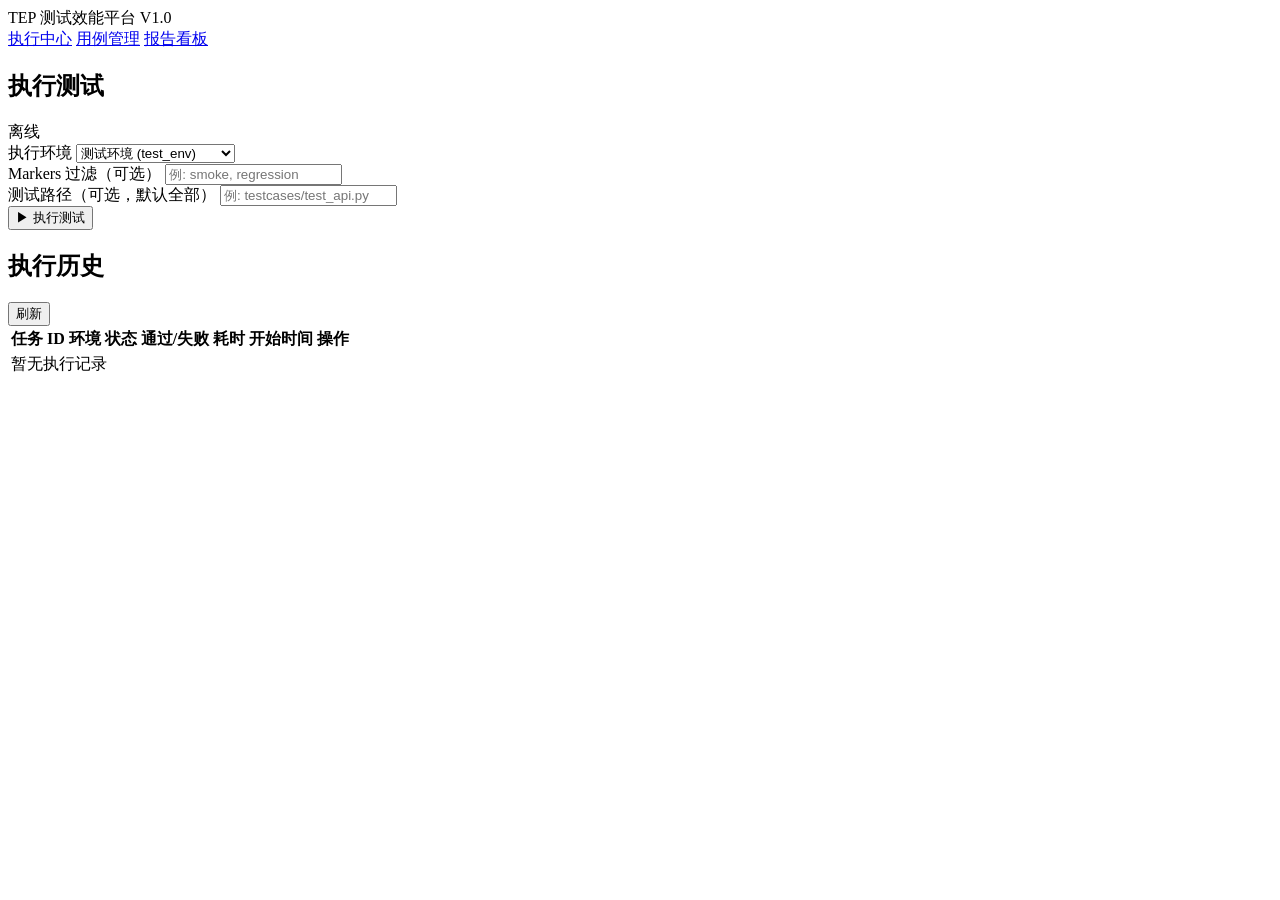
==== tep/templates/index.html @ a27fd2cb "3c37e8fd-427a-493a-b418-16c72647c6ee" ====
<!DOCTYPE html>
<html lang="zh-CN">
<head>
    <meta charset="UTF-8">
    <meta name="viewport" content="width=device-width, initial-scale=1.0">
    <title>测试效能平台 TEP V1.0 - 执行中心</title>
    <link rel="stylesheet" href="/static/css/style.css">
</head>
<body>
    <!-- 导航栏 -->
    <nav class="navbar">
        <div class="nav-brand">
            <span class="nav-logo">TEP</span>
            <span class="nav-title">测试效能平台 V1.0</span>
        </div>
        <div class="nav-links">
            <a href="/" class="nav-link active">执行中心</a>
            <a href="/cases" class="nav-link">用例管理</a>
            <a href="/reports-page" class="nav-link">报告看板</a>
        </div>
    </nav>

    <!-- 主内容区 -->
    <main class="main-content">
        <!-- 执行面板 -->
        <section class="card">
            <div class="card-header">
                <h2>执行测试</h2>
                <span class="badge badge-info" id="healthStatus">检测中...</span>
            </div>
            <div class="card-body">
                <div class="form-row">
                    <div class="form-group">
                        <label for="envSelect">执行环境</label>
                        <select id="envSelect" class="form-control">
                            <option value="test_env">测试环境 (test_env)</option>
                            <option value="staging_env">预发环境 (staging_env)</option>
                        </select>
                    </div>
                    <div class="form-group">
                        <label for="markerInput">Markers 过滤（可选）</label>
                        <input type="text" id="markerInput" class="form-control" placeholder="例: smoke, regression">
                    </div>
                </div>
                <div class="form-row">
                    <div class="form-group" style="flex:1">
                        <label for="testpathInput">测试路径（可选，默认全部）</label>
                        <input type="text" id="testpathInput" class="form-control" placeholder="例: testcases/test_api.py">
                    </div>
                </div>
                <div class="form-actions">
                    <button id="runBtn" class="btn btn-primary btn-lg" onclick="triggerRun()">
                        <span class="btn-icon">▶</span> 执行测试
                    </button>
                </div>
            </div>
        </section>

        <!-- 当前执行状态 -->
        <section class="card" id="currentTaskCard" style="display:none;">
            <div class="card-header">
                <h2>当前任务</h2>
                <span class="badge" id="currentTaskStatus">PENDING</span>
            </div>
            <div class="card-body">
                <div class="task-info-grid">
                    <div class="task-info-item">
                        <span class="info-label">任务 ID</span>
                        <span class="info-value" id="currentTaskId">-</span>
                    </div>
                    <div class="task-info-item">
                        <span class="info-label">执行环境</span>
                        <span class="info-value" id="currentTaskEnv">-</span>
                    </div>
                    <div class="task-info-item">
                        <span class="info-label">执行命令</span>
                        <span class="info-value code" id="currentTaskCmd">-</span>
                    </div>
                    <div class="task-info-item">
                        <span class="info-label">开始时间</span>
                        <span class="info-value" id="currentTaskStart">-</span>
                    </div>
                    <div class="task-info-item">
                        <span class="info-label">耗时</span>
                        <span class="info-value" id="currentTaskDuration">-</span>
                    </div>
                </div>
                <!-- 日志区域 -->
                <div class="log-section">
                    <div class="log-header">
                        <span>实时日志</span>
                        <button class="btn btn-sm btn-outline" onclick="toggleLog()">展开/折叠</button>
                    </div>
                    <pre class="log-content" id="logContent">等待执行...</pre>
                </div>
                <!-- 报告链接 -->
                <div class="report-link-section" id="reportLinkSection" style="display:none;">
                    <a id="reportLink" href="#" target="_blank" class="btn btn-success">
                        📊 查看 Allure 报告
                    </a>
                </div>
            </div>
        </section>

        <!-- 历史任务列表 -->
        <section class="card">
            <div class="card-header">
                <h2>执行历史</h2>
                <button class="btn btn-sm btn-outline" onclick="loadTasks()">刷新</button>
            </div>
            <div class="card-body">
                <div class="table-wrapper">
                    <table class="data-table" id="taskTable">
                        <thead>
                            <tr>
                                <th>任务 ID</th>
                                <th>环境</th>
                                <th>状态</th>
                                <th>通过/失败</th>
                                <th>耗时</th>
                                <th>开始时间</th>
                                <th>操作</th>
                            </tr>
                        </thead>
                        <tbody id="taskTableBody">
                            <tr><td colspan="7" class="empty-text">暂无执行记录</td></tr>
                        </tbody>
                    </table>
                </div>
            </div>
        </section>
    </main>

    <script src="/static/js/app.js"></script>
    <script>
        // 健康检查
        checkHealth();

        // 加载历史任务
        loadTasks();

        // 轮询变量
        let pollingTimer = null;

        // 触发执行
        async function triggerRun() {
            const env = document.getElementById('envSelect').value;
            const markers = document.getElementById('markerInput').value.trim() || null;
            const testcase_path = document.getElementById('testpathInput').value.trim() || null;

            const runBtn = document.getElementById('runBtn');
            runBtn.disabled = true;
            runBtn.innerHTML = '<span class="spinner"></span> 提交中...';

            try {
                const resp = await fetch('/api/run', {
                    method: 'POST',
                    headers: { 'Content-Type': 'application/json' },
                    body: JSON.stringify({ env, markers, testcase_path }),
                });
                const data = await resp.json();

                if (resp.ok) {
                    showToast('任务已提交', `任务ID: ${data.task_id}`, 'success');
                    // 显示当前任务面板
                    showCurrentTask(data.task_id, env);
                    // 开始轮询
                    startPolling(data.task_id);
                } else {
                    showToast('提交失败', data.detail || '未知错误', 'error');
                }
            } catch (e) {
                showToast('网络错误', e.message, 'error');
            } finally {
                runBtn.disabled = false;
                runBtn.innerHTML = '<span class="btn-icon">▶</span> 执行测试';
            }
        }

        function showCurrentTask(taskId, env) {
            const card = document.getElementById('currentTaskCard');
            card.style.display = 'block';
            document.getElementById('currentTaskId').textContent = taskId;
            document.getElementById('currentTaskEnv').textContent = env;
            document.getElementById('currentTaskStatus').textContent = 'PENDING';
            document.getElementById('currentTaskStatus').className = 'badge badge-warning';
            document.getElementById('currentTaskCmd').textContent = '-';
            document.getElementById('currentTaskStart').textContent = '-';
            document.getElementById('currentTaskDuration').textContent = '-';
            document.getElementById('logContent').textContent = '等待执行...';
            document.getElementById('reportLinkSection').style.display = 'none';
        }

        function startPolling(taskId) {
            if (pollingTimer) clearInterval(pollingTimer);

            pollingTimer = setInterval(async () => {
                try {
                    const resp = await fetch(`/api/status/${taskId}`);
                    const data = await resp.json();

                    // 更新状态
                    document.getElementById('currentTaskStatus').textContent = data.status;
                    document.getElementById('currentTaskCmd').textContent = data.command || '-';
                    document.getElementById('currentTaskStart').textContent = data.created_at || '-';
                    document.getElementById('currentTaskDuration').textContent = data.duration || '-';

                    if (data.status === 'RUNNING') {
                        document.getElementById('currentTaskStatus').className = 'badge badge-info';
                    } else if (data.status === 'FINISHED') {
                        document.getElementById('currentTaskStatus').className = 'badge badge-success';
                        stopPolling();
                        showToast('执行完成', `任务 ${taskId} 已完成`, 'success');
                        loadTasks();
                    } else if (data.status === 'ERROR') {
                        document.getElementById('currentTaskStatus').className = 'badge badge-danger';
                        stopPolling();
                        showToast('执行出错', `任务 ${taskId} 执行失败`, 'error');
                        loadTasks();
                    }

                    // 更新日志
                    if (data.log) {
                        document.getElementById('logContent').textContent = data.log;
                        autoScrollLog();
                    }

                    // 显示报告链接
                    if (data.report_url && (data.status === 'FINISHED' || data.status === 'ERROR')) {
                        document.getElementById('reportLinkSection').style.display = 'block';
                        document.getElementById('reportLink').href = data.report_url;
                    }

                    // 更新通过/失败
                    if (data.summary && data.summary.total !== null) {
                        document.getElementById('currentTaskDuration').textContent =
                            `${data.duration || '-'} (${data.summary.passed || 0}通过 / ${data.summary.failed || 0}失败)`;
                    }
                } catch (e) {
                    console.error('轮询错误:', e);
                }
            }, 2000);
        }

        function stopPolling() {
            if (pollingTimer) {
                clearInterval(pollingTimer);
                pollingTimer = null;
            }
        }

        async function loadTasks() {
            try {
                const resp = await fetch('/api/tasks?limit=20');
                const data = await resp.json();
                renderTaskTable(data.tasks);
            } catch (e) {
                console.error('加载任务列表失败:', e);
            }
        }

        function renderTaskTable(tasks) {
            const tbody = document.getElementById('taskTableBody');
            if (!tasks || tasks.length === 0) {
                tbody.innerHTML = '<tr><td colspan="7" class="empty-text">暂无执行记录</td></tr>';
                return;
            }

            tbody.innerHTML = tasks.map(t => {
                const statusBadge = getStatusBadge(t.status);
                const summaryText = t.summary && t.summary.total !== null
                    ? `${t.summary.passed || 0}/${t.summary.failed || 0}`
                    : '-';
                const reportBtn = t.report_url
                    ? `<a href="${t.report_url}" target="_blank" class="btn btn-sm btn-success">报告</a>`
                    : '';

                return `<tr>
                    <td class="mono">${t.task_id}</td>
                    <td>${t.env}</td>
                    <td>${statusBadge}</td>
                    <td>${summaryText}</td>
                    <td>${t.duration || '-'}</td>
                    <td>${t.created_at}</td>
                    <td>
                        <button class="btn btn-sm btn-outline" onclick="viewLog('${t.task_id}')">日志</button>
                        ${reportBtn}
                    </td>
                </tr>`;
            }).join('');
        }

        async function viewLog(taskId) {
            try {
                const resp = await fetch(`/api/log/${taskId}`);
                const data = await resp.json();
                document.getElementById('currentTaskCard').style.display = 'block';
                document.getElementById('logContent').textContent = data.log || '无日志';
                document.getElementById('currentTaskId').textContent = taskId;
                document.getElementById('currentTaskStatus').textContent = tasks_store_get_status(taskId);
            } catch (e) {
                showToast('获取日志失败', e.message, 'error');
            }
        }

        async function tasks_store_get_status(taskId) {
            try {
                const resp = await fetch(`/api/status/${taskId}`);
                const data = await resp.json();
                return data.status;
            } catch { return '-'; }
        }

        function toggleLog() {
            const logEl = document.getElementById('logContent');
            logEl.classList.toggle('collapsed');
        }

        function autoScrollLog() {
            const logEl = document.getElementById('logContent');
            logEl.scrollTop = logEl.scrollHeight;
        }

        async function checkHealth() {
            try {
                const resp = await fetch('/api/health');
                const data = await resp.json();
                document.getElementById('healthStatus').textContent = `在线 | 运行中: ${data.running_tasks}`;
                document.getElementById('healthStatus').className = 'badge badge-success';
            } catch {
                document.getElementById('healthStatus').textContent = '离线';
                document.getElementById('healthStatus').className = 'badge badge-danger';
            }
        }
    </script>
</body>
</html>
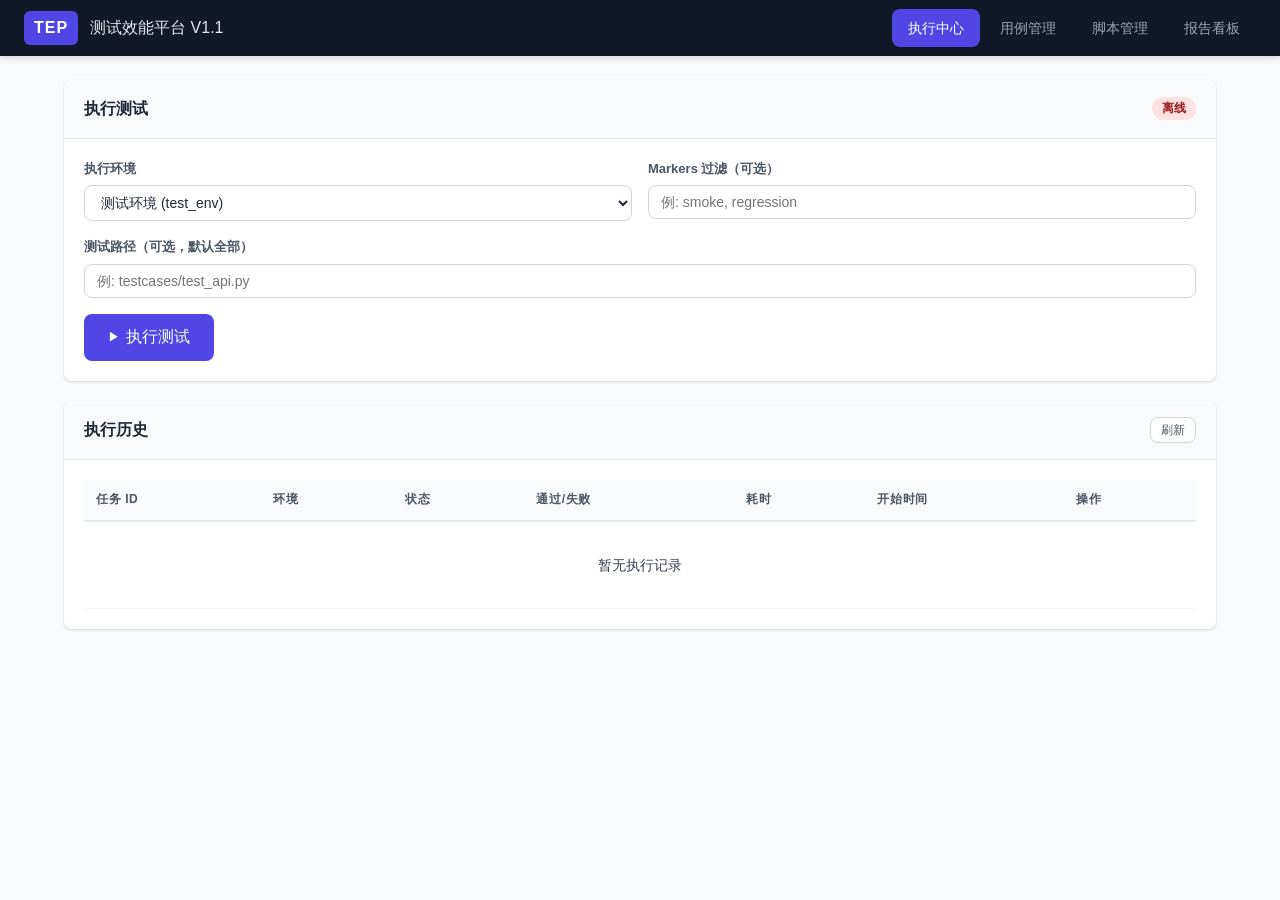
==== commit 3fa266d2: "28a5be78-ef66-4f73-bf25-b426f1065bb3" ====
--- a/tep/templates/index.html
+++ b/tep/templates/index.html
@@ -11,11 +11,12 @@
     <nav class="navbar">
         <div class="nav-brand">
             <span class="nav-logo">TEP</span>
-            <span class="nav-title">测试效能平台 V1.0</span>
+            <span class="nav-title">测试效能平台 V1.1</span>
         </div>
         <div class="nav-links">
             <a href="/" class="nav-link active">执行中心</a>
             <a href="/cases" class="nav-link">用例管理</a>
+            <a href="/scripts" class="nav-link">脚本管理</a>
             <a href="/reports-page" class="nav-link">报告看板</a>
         </div>
     </nav>
--- a/static/css/style.css
+++ b/static/css/style.css
@@ -0,0 +1,774 @@
+/* ============================================================
+   测试效能平台 TEP V1.0 - 全局样式
+   ============================================================ */
+
+/* ---------- CSS Variables ---------- */
+:root {
+    --primary: #4f46e5;
+    --primary-hover: #4338ca;
+    --primary-light: #e0e7ff;
+    --success: #10b981;
+    --success-light: #d1fae5;
+    --danger: #ef4444;
+    --danger-light: #fee2e2;
+    --warning: #f59e0b;
+    --warning-light: #fef3c7;
+    --info: #3b82f6;
+    --info-light: #dbeafe;
+    --gray-50: #f9fafb;
+    --gray-100: #f3f4f6;
+    --gray-200: #e5e7eb;
+    --gray-300: #d1d5db;
+    --gray-400: #9ca3af;
+    --gray-500: #6b7280;
+    --gray-600: #4b5563;
+    --gray-700: #374151;
+    --gray-800: #1f2937;
+    --gray-900: #111827;
+    --radius: 8px;
+    --shadow: 0 1px 3px rgba(0, 0, 0, 0.1), 0 1px 2px rgba(0, 0, 0, 0.06);
+    --shadow-md: 0 4px 6px rgba(0, 0, 0, 0.07), 0 2px 4px rgba(0, 0, 0, 0.06);
+    --shadow-lg: 0 10px 15px rgba(0, 0, 0, 0.1), 0 4px 6px rgba(0, 0, 0, 0.05);
+    --transition: all 0.2s ease;
+}
+
+/* ---------- Reset & Base ---------- */
+*, *::before, *::after {
+    box-sizing: border-box;
+    margin: 0;
+    padding: 0;
+}
+
+body {
+    font-family: -apple-system, BlinkMacSystemFont, 'Segoe UI', Roboto, 'Helvetica Neue', Arial, 'Noto Sans SC', sans-serif;
+    background: var(--gray-50);
+    color: var(--gray-800);
+    line-height: 1.6;
+    min-height: 100vh;
+}
+
+a { color: var(--primary); text-decoration: none; }
+a:hover { color: var(--primary-hover); }
+
+/* ---------- Navbar ---------- */
+.navbar {
+    background: var(--gray-900);
+    color: white;
+    display: flex;
+    align-items: center;
+    justify-content: space-between;
+    padding: 0 24px;
+    height: 56px;
+    position: sticky;
+    top: 0;
+    z-index: 100;
+    box-shadow: var(--shadow-md);
+}
+
+.nav-brand {
+    display: flex;
+    align-items: center;
+    gap: 12px;
+}
+
+.nav-logo {
+    background: var(--primary);
+    color: white;
+    font-weight: 800;
+    font-size: 16px;
+    padding: 4px 10px;
+    border-radius: 6px;
+    letter-spacing: 1px;
+}
+
+.nav-title {
+    font-size: 16px;
+    font-weight: 500;
+    color: var(--gray-200);
+}
+
+.nav-links {
+    display: flex;
+    gap: 4px;
+}
+
+.nav-link {
+    color: var(--gray-400);
+    padding: 8px 16px;
+    border-radius: var(--radius);
+    font-size: 14px;
+    font-weight: 500;
+    transition: var(--transition);
+}
+
+.nav-link:hover {
+    color: white;
+    background: rgba(255, 255, 255, 0.1);
+}
+
+.nav-link.active {
+    color: white;
+    background: var(--primary);
+}
+
+/* ---------- Main Content ---------- */
+.main-content {
+    max-width: 1200px;
+    margin: 0 auto;
+    padding: 24px;
+    display: flex;
+    flex-direction: column;
+    gap: 20px;
+}
+
+/* ---------- Card ---------- */
+.card {
+    background: white;
+    border-radius: var(--radius);
+    box-shadow: var(--shadow);
+    overflow: hidden;
+}
+
+.card-header {
+    display: flex;
+    align-items: center;
+    justify-content: space-between;
+    padding: 16px 20px;
+    border-bottom: 1px solid var(--gray-200);
+    background: var(--gray-50);
+}
+
+.card-header h2 {
+    font-size: 16px;
+    font-weight: 600;
+    color: var(--gray-800);
+}
+
+.card-body {
+    padding: 20px;
+}
+
+/* ---------- Form Controls ---------- */
+.form-row {
+    display: flex;
+    gap: 16px;
+    margin-bottom: 16px;
+}
+
+.form-group {
+    display: flex;
+    flex-direction: column;
+    gap: 6px;
+    flex: 1;
+}
+
+.form-group label {
+    font-size: 13px;
+    font-weight: 600;
+    color: var(--gray-600);
+}
+
+.form-control {
+    padding: 8px 12px;
+    border: 1px solid var(--gray-300);
+    border-radius: var(--radius);
+    font-size: 14px;
+    color: var(--gray-800);
+    transition: var(--transition);
+    background: white;
+    outline: none;
+}
+
+.form-control:focus {
+    border-color: var(--primary);
+    box-shadow: 0 0 0 3px var(--primary-light);
+}
+
+select.form-control {
+    cursor: pointer;
+    appearance: auto;
+}
+
+.form-actions {
+    display: flex;
+    gap: 12px;
+    margin-top: 8px;
+}
+
+/* ---------- Buttons ---------- */
+.btn {
+    display: inline-flex;
+    align-items: center;
+    justify-content: center;
+    gap: 6px;
+    padding: 8px 16px;
+    border: none;
+    border-radius: var(--radius);
+    font-size: 14px;
+    font-weight: 500;
+    cursor: pointer;
+    transition: var(--transition);
+    white-space: nowrap;
+    line-height: 1.4;
+}
+
+.btn:disabled {
+    opacity: 0.6;
+    cursor: not-allowed;
+}
+
+.btn-lg {
+    padding: 12px 24px;
+    font-size: 16px;
+}
+
+.btn-sm {
+    padding: 4px 10px;
+    font-size: 12px;
+}
+
+.btn-primary {
+    background: var(--primary);
+    color: white;
+}
+.btn-primary:hover:not(:disabled) {
+    background: var(--primary-hover);
+}
+
+.btn-success {
+    background: var(--success);
+    color: white;
+}
+.btn-success:hover:not(:disabled) {
+    background: #059669;
+}
+
+.btn-danger {
+    background: var(--danger);
+    color: white;
+}
+.btn-danger:hover:not(:disabled) {
+    background: #dc2626;
+}
+
+.btn-outline {
+    background: white;
+    color: var(--gray-600);
+    border: 1px solid var(--gray-300);
+}
+.btn-outline:hover:not(:disabled) {
+    background: var(--gray-50);
+    border-color: var(--gray-400);
+}
+
+.btn-icon {
+    font-size: 12px;
+}
+
+/* ---------- Badges ---------- */
+.badge {
+    display: inline-flex;
+    align-items: center;
+    padding: 2px 10px;
+    border-radius: 9999px;
+    font-size: 12px;
+    font-weight: 600;
+    line-height: 1.6;
+}
+
+.badge-success {
+    background: var(--success-light);
+    color: #065f46;
+}
+
+.badge-danger {
+    background: var(--danger-light);
+    color: #991b1b;
+}
+
+.badge-warning {
+    background: var(--warning-light);
+    color: #92400e;
+}
+
+.badge-info {
+    background: var(--info-light);
+    color: #1e40af;
+}
+
+/* ---------- Tables ---------- */
+.table-wrapper {
+    overflow-x: auto;
+}
+
+.data-table {
+    width: 100%;
+    border-collapse: collapse;
+    font-size: 14px;
+}
+
+.data-table th {
+    text-align: left;
+    padding: 10px 12px;
+    background: var(--gray-50);
+    color: var(--gray-600);
+    font-weight: 600;
+    font-size: 12px;
+    text-transform: uppercase;
+    letter-spacing: 0.05em;
+    border-bottom: 2px solid var(--gray-200);
+}
+
+.data-table td {
+    padding: 10px 12px;
+    border-bottom: 1px solid var(--gray-100);
+    color: var(--gray-700);
+    vertical-align: middle;
+}
+
+.data-table tbody tr:hover {
+    background: var(--gray-50);
+}
+
+.empty-text {
+    text-align: center;
+    color: var(--gray-400);
+    padding: 32px 12px !important;
+}
+
+.mono {
+    font-family: 'SFMono-Regular', 'Menlo', 'Monaco', 'Consolas', monospace;
+    font-size: 13px;
+}
+
+/* ---------- Task Info Grid ---------- */
+.task-info-grid {
+    display: grid;
+    grid-template-columns: repeat(auto-fill, minmax(200px, 1fr));
+    gap: 16px;
+    margin-bottom: 16px;
+}
+
+.task-info-item {
+    display: flex;
+    flex-direction: column;
+    gap: 4px;
+}
+
+.info-label {
+    font-size: 12px;
+    font-weight: 600;
+    color: var(--gray-500);
+    text-transform: uppercase;
+    letter-spacing: 0.05em;
+}
+
+.info-value {
+    font-size: 14px;
+    color: var(--gray-800);
+    word-break: break-all;
+}
+
+.info-value.code {
+    font-family: monospace;
+    font-size: 12px;
+    background: var(--gray-100);
+    padding: 4px 8px;
+    border-radius: 4px;
+}
+
+/* ---------- Log Section ---------- */
+.log-section {
+    margin-top: 16px;
+}
+
+.log-header {
+    display: flex;
+    align-items: center;
+    justify-content: space-between;
+    margin-bottom: 8px;
+    font-size: 13px;
+    font-weight: 600;
+    color: var(--gray-600);
+}
+
+.log-content {
+    background: var(--gray-900);
+    color: #a5f3fc;
+    padding: 16px;
+    border-radius: var(--radius);
+    font-family: 'SFMono-Regular', 'Menlo', 'Monaco', 'Consolas', monospace;
+    font-size: 12px;
+    line-height: 1.6;
+    max-height: 400px;
+    overflow-y: auto;
+    white-space: pre-wrap;
+    word-break: break-all;
+}
+
+.log-content.collapsed {
+    max-height: 100px;
+    overflow: hidden;
+}
+
+.report-link-section {
+    margin-top: 16px;
+    text-align: center;
+}
+
+/* ---------- Stats Row ---------- */
+.stats-row {
+    display: grid;
+    grid-template-columns: repeat(4, 1fr);
+    gap: 16px;
+}
+
+.stat-card {
+    background: white;
+    border-radius: var(--radius);
+    padding: 20px;
+    text-align: center;
+    box-shadow: var(--shadow);
+    border-top: 3px solid var(--gray-300);
+}
+
+.stat-card.stat-success {
+    border-top-color: var(--success);
+}
+
+.stat-card.stat-danger {
+    border-top-color: var(--danger);
+}
+
+.stat-card.stat-warning {
+    border-top-color: var(--warning);
+}
+
+.stat-value {
+    font-size: 36px;
+    font-weight: 800;
+    color: var(--gray-800);
+    line-height: 1;
+    margin-bottom: 8px;
+}
+
+.stat-success .stat-value { color: var(--success); }
+.stat-danger .stat-value { color: var(--danger); }
+.stat-warning .stat-value { color: var(--warning); }
+
+.stat-label {
+    font-size: 13px;
+    color: var(--gray-500);
+    font-weight: 500;
+}
+
+/* ---------- YAML Editor ---------- */
+.editor-container {
+    margin-bottom: 12px;
+}
+
+.yaml-editor {
+    width: 100%;
+    min-height: 400px;
+    padding: 16px;
+    border: 1px solid var(--gray-300);
+    border-radius: var(--radius);
+    font-family: 'SFMono-Regular', 'Menlo', 'Monaco', 'Consolas', monospace;
+    font-size: 13px;
+    line-height: 1.6;
+    color: var(--gray-800);
+    background: #1e1e2e;
+    color: #cdd6f4;
+    resize: vertical;
+    outline: none;
+    tab-size: 2;
+}
+
+.yaml-editor:focus {
+    border-color: var(--primary);
+    box-shadow: 0 0 0 3px var(--primary-light);
+}
+
+.editor-hint {
+    font-size: 12px;
+    color: var(--gray-400);
+}
+
+/* ---------- JSON Preview ---------- */
+.json-preview {
+    background: var(--gray-900);
+    color: #a5f3fc;
+    padding: 16px;
+    border-radius: var(--radius);
+    font-family: monospace;
+    font-size: 13px;
+    max-height: 500px;
+    overflow-y: auto;
+    white-space: pre-wrap;
+}
+
+/* ---------- Iframe Container ---------- */
+.iframe-container {
+    width: 100%;
+    height: 600px;
+    border: 1px solid var(--gray-200);
+    border-radius: var(--radius);
+    overflow: hidden;
+}
+
+.iframe-container iframe {
+    width: 100%;
+    height: 100%;
+}
+
+/* ---------- Modal ---------- */
+.modal-overlay {
+    position: fixed;
+    top: 0;
+    left: 0;
+    width: 100%;
+    height: 100%;
+    background: rgba(0, 0, 0, 0.5);
+    display: flex;
+    align-items: center;
+    justify-content: center;
+    z-index: 1000;
+}
+
+.modal {
+    background: white;
+    border-radius: var(--radius);
+    box-shadow: var(--shadow-lg);
+    width: 90%;
+    max-width: 480px;
+}
+
+.modal-header {
+    display: flex;
+    align-items: center;
+    justify-content: space-between;
+    padding: 16px 20px;
+    border-bottom: 1px solid var(--gray-200);
+}
+
+.modal-header h3 {
+    font-size: 16px;
+    font-weight: 600;
+}
+
+.modal-close {
+    background: none;
+    border: none;
+    font-size: 24px;
+    cursor: pointer;
+    color: var(--gray-400);
+    padding: 4px;
+}
+
+.modal-close:hover {
+    color: var(--gray-700);
+}
+
+.modal-body {
+    padding: 20px;
+}
+
+.modal-footer {
+    display: flex;
+    justify-content: flex-end;
+    gap: 8px;
+    padding: 12px 20px;
+    border-top: 1px solid var(--gray-200);
+    background: var(--gray-50);
+    border-radius: 0 0 var(--radius) var(--radius);
+}
+
+/* ---------- Toast ---------- */
+.toast-container {
+    position: fixed;
+    top: 72px;
+    right: 24px;
+    z-index: 2000;
+    display: flex;
+    flex-direction: column;
+    gap: 8px;
+}
+
+.toast {
+    background: white;
+    border-radius: var(--radius);
+    box-shadow: var(--shadow-lg);
+    padding: 12px 20px;
+    min-width: 300px;
+    max-width: 420px;
+    border-left: 4px solid var(--gray-400);
+    animation: slideIn 0.3s ease;
+}
+
+.toast-success { border-left-color: var(--success); }
+.toast-error { border-left-color: var(--danger); }
+.toast-info { border-left-color: var(--info); }
+
+.toast-title {
+    font-size: 14px;
+    font-weight: 600;
+    color: var(--gray-800);
+}
+
+.toast-message {
+    font-size: 13px;
+    color: var(--gray-500);
+    margin-top: 2px;
+}
+
+/* ---------- Spinner ---------- */
+.spinner {
+    display: inline-block;
+    width: 16px;
+    height: 16px;
+    border: 2px solid rgba(255, 255, 255, 0.3);
+    border-top-color: white;
+    border-radius: 50%;
+    animation: spin 0.6s linear infinite;
+}
+
+/* ---------- Text Helpers ---------- */
+.text-success { color: var(--success); }
+.text-danger { color: var(--danger); }
+.text-muted { color: var(--gray-400); }
+
+/* ---------- Animations ---------- */
+@keyframes spin {
+    to { transform: rotate(360deg); }
+}
+
+@keyframes slideIn {
+    from { transform: translateX(100%); opacity: 0; }
+    to { transform: translateX(0); opacity: 1; }
+}
+
+@keyframes fadeIn {
+    from { opacity: 0; transform: translateY(8px); }
+    to { opacity: 1; transform: translateY(0); }
+}
+
+.card {
+    animation: fadeIn 0.3s ease;
+}
+
+/* ---------- Scrollbar ---------- */
+.log-content::-webkit-scrollbar,
+.json-preview::-webkit-scrollbar,
+.yaml-editor::-webkit-scrollbar {
+    width: 8px;
+}
+
+.log-content::-webkit-scrollbar-track,
+.json-preview::-webkit-scrollbar-track,
+.yaml-editor::-webkit-scrollbar-track {
+    background: rgba(0, 0, 0, 0.1);
+    border-radius: 4px;
+}
+
+.log-content::-webkit-scrollbar-thumb,
+.json-preview::-webkit-scrollbar-thumb,
+.yaml-editor::-webkit-scrollbar-thumb {
+    background: rgba(255, 255, 255, 0.2);
+    border-radius: 4px;
+}
+
+/* ---------- Script Types ---------- */
+.script-types-row {
+    display: flex;
+    flex-wrap: wrap;
+    gap: 10px;
+}
+
+.script-type-chip {
+    display: inline-flex;
+    align-items: center;
+    gap: 6px;
+    padding: 6px 14px;
+    border: 2px solid;
+    border-radius: 9999px;
+    font-size: 13px;
+    font-weight: 500;
+    background: white;
+    transition: var(--transition);
+}
+
+.script-type-chip:hover {
+    transform: translateY(-1px);
+    box-shadow: var(--shadow);
+}
+
+.type-icon {
+    font-size: 16px;
+}
+
+.type-label {
+    font-weight: 600;
+}
+
+.type-suffix {
+    color: var(--gray-500);
+    font-family: monospace;
+    font-size: 12px;
+}
+
+.script-type-badge {
+    display: inline-flex;
+    align-items: center;
+    gap: 4px;
+    padding: 2px 10px;
+    border-radius: 9999px;
+    font-size: 12px;
+    font-weight: 600;
+    white-space: nowrap;
+}
+
+.preview-cell {
+    max-width: 250px;
+    overflow: hidden;
+    text-overflow: ellipsis;
+    white-space: nowrap;
+    font-family: monospace;
+    font-size: 12px;
+    color: var(--gray-500);
+}
+
+.header-actions {
+    display: flex;
+    gap: 8px;
+    align-items: center;
+}
+
+.upload-btn {
+    cursor: pointer;
+}
+
+/* ---------- Responsive ---------- */
+@media (max-width: 768px) {
+    .navbar {
+        flex-direction: column;
+        height: auto;
+        padding: 12px;
+        gap: 8px;
+    }
+
+    .form-row {
+        flex-direction: column;
+    }
+
+    .stats-row {
+        grid-template-columns: repeat(2, 1fr);
+    }
+
+    .task-info-grid {
+        grid-template-columns: 1fr;
+    }
+
+    .main-content {
+        padding: 12px;
+    }
+}
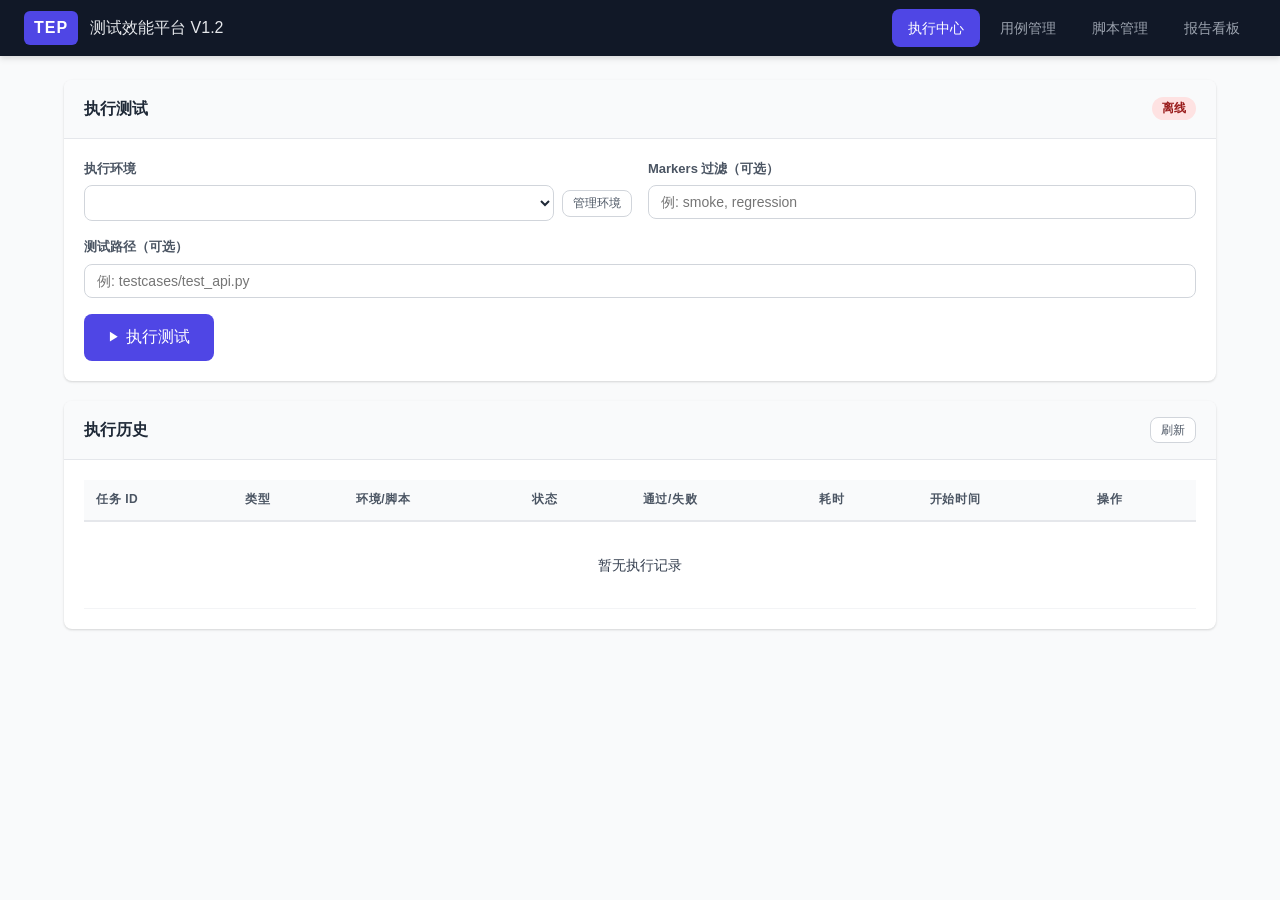
==== commit a06748b4: "ab6dacc9-58aa-4765-a77c-3be5dc620f2c" ====
--- a/tep/templates/index.html
+++ b/tep/templates/index.html
@@ -3,15 +3,14 @@
 <head>
     <meta charset="UTF-8">
     <meta name="viewport" content="width=device-width, initial-scale=1.0">
-    <title>测试效能平台 TEP V1.0 - 执行中心</title>
+    <title>测试效能平台 TEP - 执行中心</title>
     <link rel="stylesheet" href="/static/css/style.css">
 </head>
 <body>
-    <!-- 导航栏 -->
     <nav class="navbar">
         <div class="nav-brand">
             <span class="nav-logo">TEP</span>
-            <span class="nav-title">测试效能平台 V1.1</span>
+            <span class="nav-title">测试效能平台 V1.2</span>
         </div>
         <div class="nav-links">
             <a href="/" class="nav-link active">执行中心</a>
@@ -21,7 +20,6 @@
         </div>
     </nav>
 
-    <!-- 主内容区 -->
     <main class="main-content">
         <!-- 执行面板 -->
         <section class="card">
@@ -33,10 +31,10 @@
                 <div class="form-row">
                     <div class="form-group">
                         <label for="envSelect">执行环境</label>
-                        <select id="envSelect" class="form-control">
-                            <option value="test_env">测试环境 (test_env)</option>
-                            <option value="staging_env">预发环境 (staging_env)</option>
-                        </select>
+                        <div class="env-select-row">
+                            <select id="envSelect" class="form-control"></select>
+                            <button class="btn btn-sm btn-outline" onclick="showEnvManager()">管理环境</button>
+                        </div>
                     </div>
                     <div class="form-group">
                         <label for="markerInput">Markers 过滤（可选）</label>
@@ -45,7 +43,7 @@
                 </div>
                 <div class="form-row">
                     <div class="form-group" style="flex:1">
-                        <label for="testpathInput">测试路径（可选，默认全部）</label>
+                        <label for="testpathInput">测试路径（可选）</label>
                         <input type="text" id="testpathInput" class="form-control" placeholder="例: testcases/test_api.py">
                     </div>
                 </div>
@@ -65,28 +63,12 @@
             </div>
             <div class="card-body">
                 <div class="task-info-grid">
-                    <div class="task-info-item">
-                        <span class="info-label">任务 ID</span>
-                        <span class="info-value" id="currentTaskId">-</span>
-                    </div>
-                    <div class="task-info-item">
-                        <span class="info-label">执行环境</span>
-                        <span class="info-value" id="currentTaskEnv">-</span>
-                    </div>
-                    <div class="task-info-item">
-                        <span class="info-label">执行命令</span>
-                        <span class="info-value code" id="currentTaskCmd">-</span>
-                    </div>
-                    <div class="task-info-item">
-                        <span class="info-label">开始时间</span>
-                        <span class="info-value" id="currentTaskStart">-</span>
-                    </div>
-                    <div class="task-info-item">
-                        <span class="info-label">耗时</span>
-                        <span class="info-value" id="currentTaskDuration">-</span>
-                    </div>
-                </div>
-                <!-- 日志区域 -->
+                    <div class="task-info-item"><span class="info-label">任务 ID</span><span class="info-value" id="currentTaskId">-</span></div>
+                    <div class="task-info-item"><span class="info-label">执行环境</span><span class="info-value" id="currentTaskEnv">-</span></div>
+                    <div class="task-info-item"><span class="info-label">执行命令</span><span class="info-value code" id="currentTaskCmd">-</span></div>
+                    <div class="task-info-item"><span class="info-label">开始时间</span><span class="info-value" id="currentTaskStart">-</span></div>
+                    <div class="task-info-item"><span class="info-label">耗时</span><span class="info-value" id="currentTaskDuration">-</span></div>
+                </div>
                 <div class="log-section">
                     <div class="log-header">
                         <span>实时日志</span>
@@ -94,11 +76,8 @@
                     </div>
                     <pre class="log-content" id="logContent">等待执行...</pre>
                 </div>
-                <!-- 报告链接 -->
                 <div class="report-link-section" id="reportLinkSection" style="display:none;">
-                    <a id="reportLink" href="#" target="_blank" class="btn btn-success">
-                        📊 查看 Allure 报告
-                    </a>
+                    <a id="reportLink" href="#" target="_blank" class="btn btn-success">📊 查看 Allure 报告</a>
                 </div>
             </div>
         </section>
@@ -113,18 +92,10 @@
                 <div class="table-wrapper">
                     <table class="data-table" id="taskTable">
                         <thead>
-                            <tr>
-                                <th>任务 ID</th>
-                                <th>环境</th>
-                                <th>状态</th>
-                                <th>通过/失败</th>
-                                <th>耗时</th>
-                                <th>开始时间</th>
-                                <th>操作</th>
-                            </tr>
+                            <tr><th>任务 ID</th><th>类型</th><th>环境/脚本</th><th>状态</th><th>通过/失败</th><th>耗时</th><th>开始时间</th><th>操作</th></tr>
                         </thead>
                         <tbody id="taskTableBody">
-                            <tr><td colspan="7" class="empty-text">暂无执行记录</td></tr>
+                            <tr><td colspan="8" class="empty-text">暂无执行记录</td></tr>
                         </tbody>
                     </table>
                 </div>
@@ -132,27 +103,213 @@
         </section>
     </main>
 
+    <!-- 环境管理弹窗 -->
+    <div class="modal-overlay" id="envManagerModal" style="display:none;">
+        <div class="modal modal-lg">
+            <div class="modal-header">
+                <h3>执行环境管理</h3>
+                <button class="modal-close" onclick="hideEnvManager()">&times;</button>
+            </div>
+            <div class="modal-body">
+                <div class="env-list" id="envListContainer"></div>
+                <hr style="margin: 16px 0; border-color: var(--gray-200);">
+                <h4 style="margin-bottom: 12px;">新增环境</h4>
+                <div class="form-row">
+                    <div class="form-group"><label>环境 ID</label><input type="text" id="newEnvId" class="form-control" placeholder="例: prod_env"></div>
+                    <div class="form-group"><label>环境名称</label><input type="text" id="newEnvName" class="form-control" placeholder="例: 生产环境"></div>
+                </div>
+                <div class="form-row">
+                    <div class="form-group"><label>Base URL</label><input type="text" id="newEnvBaseUrl" class="form-control" placeholder="例: http://api.example.com"></div>
+                    <div class="form-group"><label>描述</label><input type="text" id="newEnvDesc" class="form-control" placeholder="例: 正式生产环境"></div>
+                </div>
+                <div class="form-row">
+                    <div class="form-group"><label>数据库地址</label><input type="text" id="newEnvDbHost" class="form-control" placeholder="例: prod-mysql.internal"></div>
+                    <div class="form-group"><label>数据库端口</label><input type="number" id="newEnvDbPort" class="form-control" value="3306"></div>
+                    <div class="form-group"><label>超时(秒)</label><input type="number" id="newEnvTimeout" class="form-control" value="30"></div>
+                </div>
+                <button class="btn btn-primary" onclick="createEnvironment()">添加环境</button>
+            </div>
+        </div>
+    </div>
+
+    <!-- 编辑环境弹窗 -->
+    <div class="modal-overlay" id="editEnvModal" style="display:none;">
+        <div class="modal">
+            <div class="modal-header">
+                <h3>编辑环境 - <span id="editEnvTitle">-</span></h3>
+                <button class="modal-close" onclick="hideEditEnvModal()">&times;</button>
+            </div>
+            <div class="modal-body">
+                <input type="hidden" id="editEnvId">
+                <div class="form-row">
+                    <div class="form-group"><label>环境名称</label><input type="text" id="editEnvName" class="form-control"></div>
+                    <div class="form-group"><label>Base URL</label><input type="text" id="editEnvBaseUrl" class="form-control"></div>
+                </div>
+                <div class="form-row">
+                    <div class="form-group"><label>描述</label><input type="text" id="editEnvDesc" class="form-control"></div>
+                    <div class="form-group"><label>数据库地址</label><input type="text" id="editEnvDbHost" class="form-control"></div>
+                </div>
+                <div class="form-row">
+                    <div class="form-group"><label>数据库端口</label><input type="number" id="editEnvDbPort" class="form-control"></div>
+                    <div class="form-group"><label>超时(秒)</label><input type="number" id="editEnvTimeout" class="form-control"></div>
+                </div>
+            </div>
+            <div class="modal-footer">
+                <button class="btn btn-outline" onclick="hideEditEnvModal()">取消</button>
+                <button class="btn btn-primary" onclick="updateEnvironment()">保存</button>
+            </div>
+        </div>
+    </div>
+
     <script src="/static/js/app.js"></script>
     <script>
-        // 健康检查
+        let pollingTimer = null;
+
         checkHealth();
-
-        // 加载历史任务
+        loadEnvironments();
         loadTasks();
 
-        // 轮询变量
-        let pollingTimer = null;
-
-        // 触发执行
+        // ---- 环境加载 ----
+        async function loadEnvironments() {
+            try {
+                const resp = await fetch('/api/environments');
+                const data = await resp.json();
+                renderEnvSelect(data.environments);
+            } catch (e) { console.error(e); }
+        }
+
+        function renderEnvSelect(envs) {
+            const sel = document.getElementById('envSelect');
+            sel.innerHTML = envs.map(e =>
+                `<option value="${escapeHtml(e.id)}">${escapeHtml(e.name)} (${e.id})</option>`
+            ).join('');
+        }
+
+        // ---- 环境管理 ----
+        function showEnvManager() {
+            loadEnvList();
+            document.getElementById('envManagerModal').style.display = 'flex';
+        }
+        function hideEnvManager() { document.getElementById('envManagerModal').style.display = 'none'; }
+
+        async function loadEnvList() {
+            try {
+                const resp = await fetch('/api/environments');
+                const data = await resp.json();
+                const container = document.getElementById('envListContainer');
+                if (!data.environments || data.environments.length === 0) {
+                    container.innerHTML = '<div class="empty-text">暂无环境</div>';
+                    return;
+                }
+                container.innerHTML = data.environments.map(e => `
+                    <div class="env-card">
+                        <div class="env-card-header">
+                            <span class="env-name">${escapeHtml(e.name)}</span>
+                            <span class="badge badge-info">${escapeHtml(e.id)}</span>
+                        </div>
+                        <div class="env-card-body">
+                            ${e.base_url ? `<div><span class="info-label">Base URL:</span> ${escapeHtml(e.base_url)}</div>` : ''}
+                            ${e.description ? `<div><span class="info-label">描述:</span> ${escapeHtml(e.description)}</div>` : ''}
+                            ${e.db_host ? `<div><span class="info-label">数据库:</span> ${escapeHtml(e.db_host)}:${e.db_port}</div>` : ''}
+                            <div><span class="info-label">超时:</span> ${e.timeout}s</div>
+                        </div>
+                        <div class="env-card-actions">
+                            <button class="btn btn-sm btn-outline" onclick='editEnvironment(${JSON.stringify(e).replace(/'/g, "&#39;")})'>编辑</button>
+                            <button class="btn btn-sm btn-danger" onclick="deleteEnvironment('${escapeHtml(e.id)}')">删除</button>
+                        </div>
+                    </div>
+                `).join('');
+            } catch (e) { showToast('加载环境失败', e.message, 'error'); }
+        }
+
+        async function createEnvironment() {
+            const body = {
+                id: document.getElementById('newEnvId').value.trim(),
+                name: document.getElementById('newEnvName').value.trim(),
+                base_url: document.getElementById('newEnvBaseUrl').value.trim(),
+                description: document.getElementById('newEnvDesc').value.trim(),
+                db_host: document.getElementById('newEnvDbHost').value.trim(),
+                db_port: parseInt(document.getElementById('newEnvDbPort').value) || 3306,
+                timeout: parseInt(document.getElementById('newEnvTimeout').value) || 30,
+            };
+            if (!body.id || !body.name) { showToast('ID和名称必填', '', 'error'); return; }
+            try {
+                const resp = await fetch('/api/environments', {
+                    method: 'POST',
+                    headers: { 'Content-Type': 'application/json' },
+                    body: JSON.stringify(body),
+                });
+                const data = await resp.json();
+                if (resp.ok) {
+                    showToast('创建成功', data.message, 'success');
+                    loadEnvList();
+                    loadEnvironments();
+                    // 清空表单
+                    ['newEnvId','newEnvName','newEnvBaseUrl','newEnvDesc','newEnvDbHost'].forEach(id => document.getElementById(id).value = '');
+                } else { showToast('创建失败', data.detail, 'error'); }
+            } catch (e) { showToast('创建失败', e.message, 'error'); }
+        }
+
+        function editEnvironment(env) {
+            document.getElementById('editEnvId').value = env.id;
+            document.getElementById('editEnvTitle').textContent = env.name;
+            document.getElementById('editEnvName').value = env.name || '';
+            document.getElementById('editEnvBaseUrl').value = env.base_url || '';
+            document.getElementById('editEnvDesc').value = env.description || '';
+            document.getElementById('editEnvDbHost').value = env.db_host || '';
+            document.getElementById('editEnvDbPort').value = env.db_port || 3306;
+            document.getElementById('editEnvTimeout').value = env.timeout || 30;
+            document.getElementById('editEnvModal').style.display = 'flex';
+        }
+        function hideEditEnvModal() { document.getElementById('editEnvModal').style.display = 'none'; }
+
+        async function updateEnvironment() {
+            const body = {
+                id: document.getElementById('editEnvId').value,
+                name: document.getElementById('editEnvName').value.trim(),
+                base_url: document.getElementById('editEnvBaseUrl').value.trim(),
+                description: document.getElementById('editEnvDesc').value.trim(),
+                db_host: document.getElementById('editEnvDbHost').value.trim(),
+                db_port: parseInt(document.getElementById('editEnvDbPort').value) || 3306,
+                timeout: parseInt(document.getElementById('editEnvTimeout').value) || 30,
+            };
+            try {
+                const resp = await fetch('/api/environments', {
+                    method: 'PUT',
+                    headers: { 'Content-Type': 'application/json' },
+                    body: JSON.stringify(body),
+                });
+                const data = await resp.json();
+                if (resp.ok) {
+                    showToast('更新成功', data.message, 'success');
+                    hideEditEnvModal();
+                    loadEnvList();
+                    loadEnvironments();
+                } else { showToast('更新失败', data.detail, 'error'); }
+            } catch (e) { showToast('更新失败', e.message, 'error'); }
+        }
+
+        async function deleteEnvironment(envId) {
+            if (!confirm(`确定删除环境「${envId}」？`)) return;
+            try {
+                const resp = await fetch(`/api/environments/${encodeURIComponent(envId)}`, { method: 'DELETE' });
+                const data = await resp.json();
+                if (resp.ok) {
+                    showToast('删除成功', data.message, 'success');
+                    loadEnvList();
+                    loadEnvironments();
+                } else { showToast('删除失败', data.detail, 'error'); }
+            } catch (e) { showToast('删除失败', e.message, 'error'); }
+        }
+
+        // ---- 执行测试 ----
         async function triggerRun() {
             const env = document.getElementById('envSelect').value;
             const markers = document.getElementById('markerInput').value.trim() || null;
             const testcase_path = document.getElementById('testpathInput').value.trim() || null;
-
             const runBtn = document.getElementById('runBtn');
             runBtn.disabled = true;
             runBtn.innerHTML = '<span class="spinner"></span> 提交中...';
-
             try {
                 const resp = await fetch('/api/run', {
                     method: 'POST',
@@ -160,27 +317,17 @@
                     body: JSON.stringify({ env, markers, testcase_path }),
                 });
                 const data = await resp.json();
-
                 if (resp.ok) {
                     showToast('任务已提交', `任务ID: ${data.task_id}`, 'success');
-                    // 显示当前任务面板
                     showCurrentTask(data.task_id, env);
-                    // 开始轮询
                     startPolling(data.task_id);
-                } else {
-                    showToast('提交失败', data.detail || '未知错误', 'error');
-                }
-            } catch (e) {
-                showToast('网络错误', e.message, 'error');
-            } finally {
-                runBtn.disabled = false;
-                runBtn.innerHTML = '<span class="btn-icon">▶</span> 执行测试';
-            }
+                } else { showToast('提交失败', data.detail, 'error'); }
+            } catch (e) { showToast('网络错误', e.message, 'error'); }
+            finally { runBtn.disabled = false; runBtn.innerHTML = '<span class="btn-icon">▶</span> 执行测试'; }
         }
 
         function showCurrentTask(taskId, env) {
-            const card = document.getElementById('currentTaskCard');
-            card.style.display = 'block';
+            document.getElementById('currentTaskCard').style.display = 'block';
             document.getElementById('currentTaskId').textContent = taskId;
             document.getElementById('currentTaskEnv').textContent = env;
             document.getElementById('currentTaskStatus').textContent = 'PENDING';
@@ -194,18 +341,14 @@
 
         function startPolling(taskId) {
             if (pollingTimer) clearInterval(pollingTimer);
-
             pollingTimer = setInterval(async () => {
                 try {
                     const resp = await fetch(`/api/status/${taskId}`);
                     const data = await resp.json();
-
-                    // 更新状态
                     document.getElementById('currentTaskStatus').textContent = data.status;
                     document.getElementById('currentTaskCmd').textContent = data.command || '-';
                     document.getElementById('currentTaskStart').textContent = data.created_at || '-';
                     document.getElementById('currentTaskDuration').textContent = data.duration || '-';
-
                     if (data.status === 'RUNNING') {
                         document.getElementById('currentTaskStatus').className = 'badge badge-info';
                     } else if (data.status === 'FINISHED') {
@@ -219,74 +362,53 @@
                         showToast('执行出错', `任务 ${taskId} 执行失败`, 'error');
                         loadTasks();
                     }
-
-                    // 更新日志
                     if (data.log) {
                         document.getElementById('logContent').textContent = data.log;
-                        autoScrollLog();
+                        document.getElementById('logContent').scrollTop = document.getElementById('logContent').scrollHeight;
                     }
-
-                    // 显示报告链接
                     if (data.report_url && (data.status === 'FINISHED' || data.status === 'ERROR')) {
                         document.getElementById('reportLinkSection').style.display = 'block';
                         document.getElementById('reportLink').href = data.report_url;
                     }
-
-                    // 更新通过/失败
                     if (data.summary && data.summary.total !== null) {
                         document.getElementById('currentTaskDuration').textContent =
                             `${data.duration || '-'} (${data.summary.passed || 0}通过 / ${data.summary.failed || 0}失败)`;
                     }
-                } catch (e) {
-                    console.error('轮询错误:', e);
-                }
+                } catch (e) { console.error(e); }
             }, 2000);
         }
 
-        function stopPolling() {
-            if (pollingTimer) {
-                clearInterval(pollingTimer);
-                pollingTimer = null;
-            }
-        }
+        function stopPolling() { if (pollingTimer) { clearInterval(pollingTimer); pollingTimer = null; } }
 
         async function loadTasks() {
             try {
                 const resp = await fetch('/api/tasks?limit=20');
                 const data = await resp.json();
                 renderTaskTable(data.tasks);
-            } catch (e) {
-                console.error('加载任务列表失败:', e);
-            }
+            } catch (e) { console.error(e); }
         }
 
         function renderTaskTable(tasks) {
             const tbody = document.getElementById('taskTableBody');
             if (!tasks || tasks.length === 0) {
-                tbody.innerHTML = '<tr><td colspan="7" class="empty-text">暂无执行记录</td></tr>';
+                tbody.innerHTML = '<tr><td colspan="8" class="empty-text">暂无执行记录</td></tr>';
                 return;
             }
-
             tbody.innerHTML = tasks.map(t => {
                 const statusBadge = getStatusBadge(t.status);
-                const summaryText = t.summary && t.summary.total !== null
-                    ? `${t.summary.passed || 0}/${t.summary.failed || 0}`
-                    : '-';
-                const reportBtn = t.report_url
-                    ? `<a href="${t.report_url}" target="_blank" class="btn btn-sm btn-success">报告</a>`
-                    : '';
-
+                const typeBadge = t.task_type === 'script' ? '<span class="badge badge-warning">脚本</span>' : '<span class="badge badge-info">Pytest</span>';
+                const summaryText = t.summary && t.summary.total !== null ? `${t.summary.passed||0}/${t.summary.failed||0}` : '-';
+                const reportBtn = t.report_url ? `<a href="${t.report_url}" target="_blank" class="btn btn-sm btn-success">报告</a>` : '';
+                const envLabel = t.task_type === 'script' ? (t.script_name || '-') : (t.env || '-');
                 return `<tr>
                     <td class="mono">${t.task_id}</td>
-                    <td>${t.env}</td>
+                    <td>${typeBadge}</td>
+                    <td>${escapeHtml(envLabel)}</td>
                     <td>${statusBadge}</td>
                     <td>${summaryText}</td>
                     <td>${t.duration || '-'}</td>
                     <td>${t.created_at}</td>
-                    <td>
-                        <button class="btn btn-sm btn-outline" onclick="viewLog('${t.task_id}')">日志</button>
-                        ${reportBtn}
-                    </td>
+                    <td><button class="btn btn-sm btn-outline" onclick="viewLog('${t.task_id}')">日志</button>${reportBtn}</td>
                 </tr>`;
             }).join('');
         }
@@ -298,29 +420,10 @@
                 document.getElementById('currentTaskCard').style.display = 'block';
                 document.getElementById('logContent').textContent = data.log || '无日志';
                 document.getElementById('currentTaskId').textContent = taskId;
-                document.getElementById('currentTaskStatus').textContent = tasks_store_get_status(taskId);
-            } catch (e) {
-                showToast('获取日志失败', e.message, 'error');
-            }
-        }
-
-        async function tasks_store_get_status(taskId) {
-            try {
-                const resp = await fetch(`/api/status/${taskId}`);
-                const data = await resp.json();
-                return data.status;
-            } catch { return '-'; }
-        }
-
-        function toggleLog() {
-            const logEl = document.getElementById('logContent');
-            logEl.classList.toggle('collapsed');
-        }
-
-        function autoScrollLog() {
-            const logEl = document.getElementById('logContent');
-            logEl.scrollTop = logEl.scrollHeight;
-        }
+            } catch (e) { showToast('获取日志失败', e.message, 'error'); }
+        }
+
+        function toggleLog() { document.getElementById('logContent').classList.toggle('collapsed'); }
 
         async function checkHealth() {
             try {
--- a/static/css/style.css
+++ b/static/css/style.css
@@ -747,6 +747,143 @@
     cursor: pointer;
 }
 
+/* ---------- Cases Module Layout ---------- */
+.cases-layout {
+    display: flex;
+    gap: 20px;
+    min-height: 500px;
+}
+
+.module-sidebar {
+    width: 280px;
+    min-width: 220px;
+    flex-shrink: 0;
+}
+
+.module-list-body {
+    padding: 8px 0 !important;
+}
+
+.module-list {
+    display: flex;
+    flex-direction: column;
+}
+
+.module-item {
+    display: flex;
+    align-items: center;
+    gap: 8px;
+    padding: 10px 16px;
+    cursor: pointer;
+    transition: var(--transition);
+    border-left: 3px solid transparent;
+}
+
+.module-item:hover {
+    background: var(--gray-50);
+}
+
+.module-item.active {
+    background: var(--primary-light);
+    border-left-color: var(--primary);
+}
+
+.module-icon {
+    font-size: 16px;
+}
+
+.module-name {
+    flex: 1;
+    font-size: 14px;
+    font-weight: 500;
+    color: var(--gray-700);
+    overflow: hidden;
+    text-overflow: ellipsis;
+    white-space: nowrap;
+}
+
+.module-badge {
+    background: var(--gray-200);
+    color: var(--gray-600);
+    font-size: 11px;
+    font-weight: 600;
+    padding: 1px 8px;
+    border-radius: 9999px;
+}
+
+.module-content {
+    flex: 1;
+}
+
+.empty-hint {
+    text-align: center;
+    color: var(--gray-400);
+    padding: 60px 20px;
+    font-size: 15px;
+}
+
+/* ---------- Environment Manager ---------- */
+.env-select-row {
+    display: flex;
+    gap: 8px;
+    align-items: center;
+}
+
+.env-select-row .form-control {
+    flex: 1;
+}
+
+.modal-lg {
+    max-width: 640px;
+    width: 95%;
+}
+
+.env-list {
+    display: grid;
+    gap: 12px;
+}
+
+.env-card {
+    border: 1px solid var(--gray-200);
+    border-radius: var(--radius);
+    padding: 12px 16px;
+    background: var(--gray-50);
+}
+
+.env-card-header {
+    display: flex;
+    align-items: center;
+    gap: 8px;
+    margin-bottom: 8px;
+}
+
+.env-name {
+    font-weight: 600;
+    font-size: 15px;
+    color: var(--gray-800);
+}
+
+.env-card-body {
+    font-size: 13px;
+    color: var(--gray-600);
+    display: flex;
+    flex-direction: column;
+    gap: 4px;
+}
+
+.env-card-body .info-label {
+    font-weight: 600;
+    color: var(--gray-500);
+    margin-right: 4px;
+}
+
+.env-card-actions {
+    margin-top: 8px;
+    display: flex;
+    gap: 8px;
+    justify-content: flex-end;
+}
+
 /* ---------- Responsive ---------- */
 @media (max-width: 768px) {
     .navbar {
@@ -771,4 +908,12 @@
     .main-content {
         padding: 12px;
     }
-}
+
+    .cases-layout {
+        flex-direction: column;
+    }
+
+    .module-sidebar {
+        width: 100%;
+    }
+}
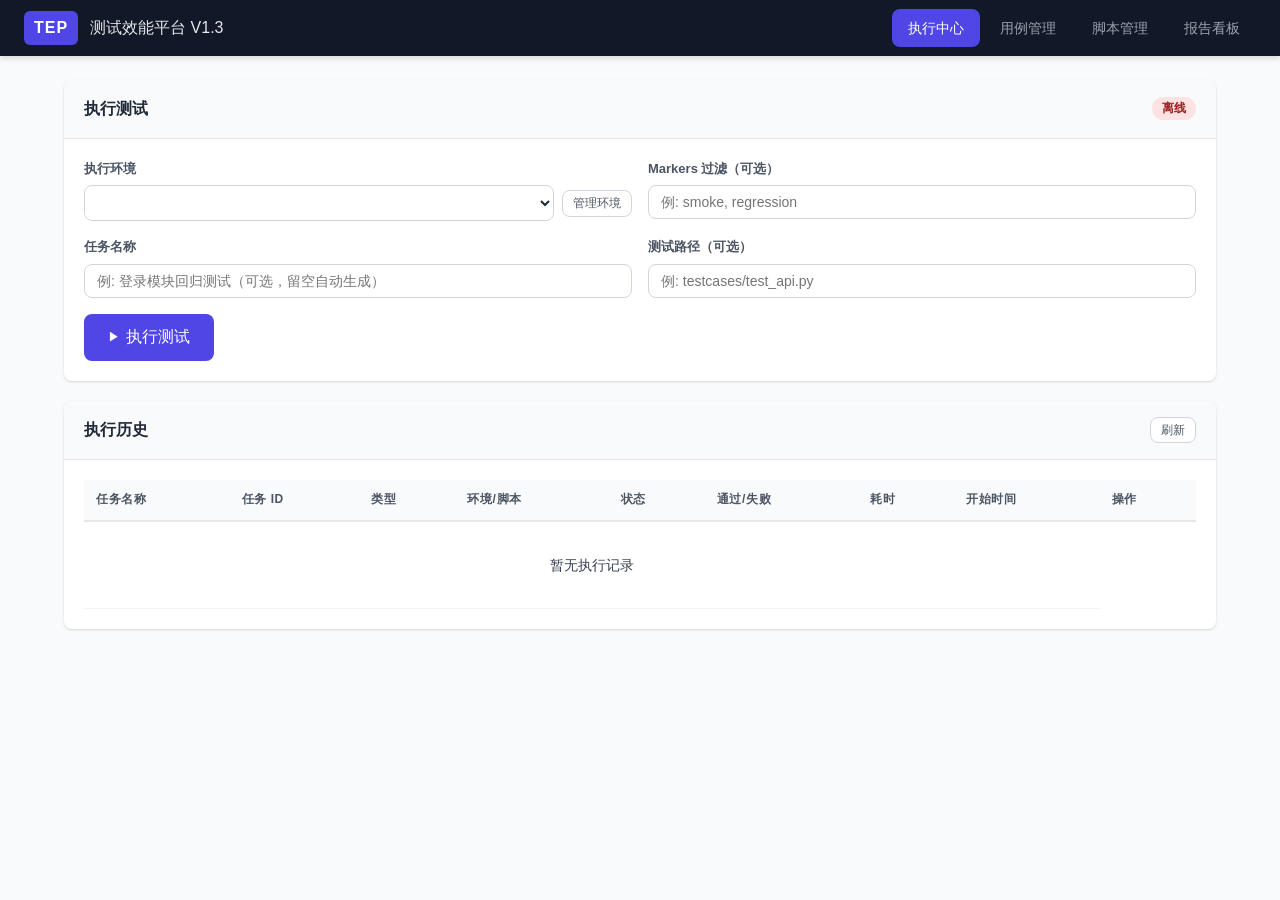
==== commit fdc10ee2: "feat: 任务名称显示 - 任务ID旁显示可读的任务名称 - 执行测试时可输入任务名称（可选，留空自动生成） - Pytest 任务默认名: '{环境名} 接口测试' - 脚本任务默认名: '运行 " ====
--- a/tep/templates/index.html
+++ b/tep/templates/index.html
@@ -10,7 +10,7 @@
     <nav class="navbar">
         <div class="nav-brand">
             <span class="nav-logo">TEP</span>
-            <span class="nav-title">测试效能平台 V1.2</span>
+            <span class="nav-title">测试效能平台 V1.3</span>
         </div>
         <div class="nav-links">
             <a href="/" class="nav-link active">执行中心</a>
@@ -42,6 +42,10 @@
                     </div>
                 </div>
                 <div class="form-row">
+                    <div class="form-group">
+                        <label for="taskNameInput">任务名称</label>
+                        <input type="text" id="taskNameInput" class="form-control" placeholder="例: 登录模块回归测试（可选，留空自动生成）">
+                    </div>
                     <div class="form-group" style="flex:1">
                         <label for="testpathInput">测试路径（可选）</label>
                         <input type="text" id="testpathInput" class="form-control" placeholder="例: testcases/test_api.py">
@@ -63,7 +67,8 @@
             </div>
             <div class="card-body">
                 <div class="task-info-grid">
-                    <div class="task-info-item"><span class="info-label">任务 ID</span><span class="info-value" id="currentTaskId">-</span></div>
+                    <div class="task-info-item"><span class="info-label">任务名称</span><span class="info-value" id="currentTaskName">-</span></div>
+                    <div class="task-info-item"><span class="info-label">任务 ID</span><span class="info-value code" id="currentTaskId">-</span></div>
                     <div class="task-info-item"><span class="info-label">执行环境</span><span class="info-value" id="currentTaskEnv">-</span></div>
                     <div class="task-info-item"><span class="info-label">执行命令</span><span class="info-value code" id="currentTaskCmd">-</span></div>
                     <div class="task-info-item"><span class="info-label">开始时间</span><span class="info-value" id="currentTaskStart">-</span></div>
@@ -92,7 +97,7 @@
                 <div class="table-wrapper">
                     <table class="data-table" id="taskTable">
                         <thead>
-                            <tr><th>任务 ID</th><th>类型</th><th>环境/脚本</th><th>状态</th><th>通过/失败</th><th>耗时</th><th>开始时间</th><th>操作</th></tr>
+                            <tr><th>任务名称</th><th>任务 ID</th><th>类型</th><th>环境/脚本</th><th>状态</th><th>通过/失败</th><th>耗时</th><th>开始时间</th><th>操作</th></tr>
                         </thead>
                         <tbody id="taskTableBody">
                             <tr><td colspan="8" class="empty-text">暂无执行记录</td></tr>
@@ -307,6 +312,7 @@
             const env = document.getElementById('envSelect').value;
             const markers = document.getElementById('markerInput').value.trim() || null;
             const testcase_path = document.getElementById('testpathInput').value.trim() || null;
+            const task_name = document.getElementById('taskNameInput').value.trim() || null;
             const runBtn = document.getElementById('runBtn');
             runBtn.disabled = true;
             runBtn.innerHTML = '<span class="spinner"></span> 提交中...';
@@ -314,20 +320,21 @@
                 const resp = await fetch('/api/run', {
                     method: 'POST',
                     headers: { 'Content-Type': 'application/json' },
-                    body: JSON.stringify({ env, markers, testcase_path }),
+                    body: JSON.stringify({ env, markers, testcase_path, task_name }),
                 });
                 const data = await resp.json();
                 if (resp.ok) {
-                    showToast('任务已提交', `任务ID: ${data.task_id}`, 'success');
-                    showCurrentTask(data.task_id, env);
+                    showToast('任务已提交', `任务: ${data.task_name || data.task_id}`, 'success');
+                    showCurrentTask(data.task_id, env, data.task_name);
                     startPolling(data.task_id);
                 } else { showToast('提交失败', data.detail, 'error'); }
             } catch (e) { showToast('网络错误', e.message, 'error'); }
             finally { runBtn.disabled = false; runBtn.innerHTML = '<span class="btn-icon">▶</span> 执行测试'; }
         }
 
-        function showCurrentTask(taskId, env) {
+        function showCurrentTask(taskId, env, taskName) {
             document.getElementById('currentTaskCard').style.display = 'block';
+            document.getElementById('currentTaskName').textContent = taskName || '-';
             document.getElementById('currentTaskId').textContent = taskId;
             document.getElementById('currentTaskEnv').textContent = env;
             document.getElementById('currentTaskStatus').textContent = 'PENDING';
@@ -346,6 +353,7 @@
                     const resp = await fetch(`/api/status/${taskId}`);
                     const data = await resp.json();
                     document.getElementById('currentTaskStatus').textContent = data.status;
+                    document.getElementById('currentTaskName').textContent = data.task_name || '-';
                     document.getElementById('currentTaskCmd').textContent = data.command || '-';
                     document.getElementById('currentTaskStart').textContent = data.created_at || '-';
                     document.getElementById('currentTaskDuration').textContent = data.duration || '-';
@@ -391,7 +399,7 @@
         function renderTaskTable(tasks) {
             const tbody = document.getElementById('taskTableBody');
             if (!tasks || tasks.length === 0) {
-                tbody.innerHTML = '<tr><td colspan="8" class="empty-text">暂无执行记录</td></tr>';
+                tbody.innerHTML = '<tr><td colspan="9" class="empty-text">暂无执行记录</td></tr>';
                 return;
             }
             tbody.innerHTML = tasks.map(t => {
@@ -400,8 +408,10 @@
                 const summaryText = t.summary && t.summary.total !== null ? `${t.summary.passed||0}/${t.summary.failed||0}` : '-';
                 const reportBtn = t.report_url ? `<a href="${t.report_url}" target="_blank" class="btn btn-sm btn-success">报告</a>` : '';
                 const envLabel = t.task_type === 'script' ? (t.script_name || '-') : (t.env || '-');
+                const displayName = t.task_name || '-';
                 return `<tr>
-                    <td class="mono">${t.task_id}</td>
+                    <td><strong>${escapeHtml(displayName)}</strong></td>
+                    <td class="mono" style="font-size:11px;color:var(--gray-400);">${t.task_id}</td>
                     <td>${typeBadge}</td>
                     <td>${escapeHtml(envLabel)}</td>
                     <td>${statusBadge}</td>
@@ -419,6 +429,7 @@
                 const data = await resp.json();
                 document.getElementById('currentTaskCard').style.display = 'block';
                 document.getElementById('logContent').textContent = data.log || '无日志';
+                document.getElementById('currentTaskName').textContent = '(历史)';
                 document.getElementById('currentTaskId').textContent = taskId;
             } catch (e) { showToast('获取日志失败', e.message, 'error'); }
         }
--- a/static/css/style.css
+++ b/static/css/style.css
@@ -884,6 +884,192 @@
     justify-content: flex-end;
 }
 
+/* ---------- Format Badges ---------- */
+.badge-yaml {
+    background: #e0e7ff;
+    color: #3730a3;
+}
+
+.badge-excel {
+    background: #d1fae5;
+    color: #065f46;
+}
+
+.btn-info {
+    background: var(--info);
+    color: white;
+}
+.btn-info:hover:not(:disabled) {
+    background: #2563eb;
+}
+
+/* ---------- Format Selector ---------- */
+.format-selector {
+    display: flex;
+    gap: 12px;
+    margin-top: 4px;
+}
+
+.format-option {
+    cursor: pointer;
+    flex: 1;
+}
+
+.format-option input[type="radio"] {
+    display: none;
+}
+
+.format-option-card {
+    display: flex;
+    flex-direction: column;
+    align-items: center;
+    gap: 6px;
+    padding: 16px 12px;
+    border: 2px solid var(--gray-200);
+    border-radius: var(--radius);
+    background: white;
+    transition: var(--transition);
+    cursor: pointer;
+}
+
+.format-option input:checked + .format-option-card {
+    border-color: var(--primary);
+    background: var(--primary-light);
+    box-shadow: 0 0 0 3px rgba(79, 70, 229, 0.15);
+}
+
+.format-option-card:hover {
+    border-color: var(--gray-400);
+}
+
+.format-icon {
+    font-size: 28px;
+}
+
+.format-name {
+    font-weight: 700;
+    font-size: 15px;
+    color: var(--gray-800);
+}
+
+.format-desc {
+    font-size: 12px;
+    color: var(--gray-500);
+    text-align: center;
+}
+
+/* ---------- Format Stats ---------- */
+.format-stats {
+    display: flex;
+    gap: 20px;
+    padding: 10px 16px;
+    background: var(--gray-50);
+    border: 1px solid var(--gray-200);
+    border-radius: var(--radius);
+    margin-bottom: 16px;
+    align-items: center;
+    font-size: 13px;
+    color: var(--gray-600);
+}
+
+.format-stat-item {
+    display: flex;
+    align-items: center;
+    gap: 6px;
+}
+
+.format-dot {
+    width: 10px;
+    height: 10px;
+    border-radius: 50%;
+    display: inline-block;
+}
+
+.dot-yaml {
+    background: #6366f1;
+}
+
+.dot-excel {
+    background: #10b981;
+}
+
+/* ---------- Excel Notice ---------- */
+.excel-notice {
+    background: var(--info-light);
+    border: 1px solid #93c5fd;
+    border-radius: var(--radius);
+    padding: 10px 16px;
+    margin-bottom: 12px;
+    font-size: 13px;
+    color: #1e40af;
+    display: flex;
+    align-items: center;
+    gap: 8px;
+}
+
+.excel-notice::before {
+    content: "ℹ️";
+}
+
+/* ---------- Import Zone ---------- */
+.import-zone {
+    border: 2px dashed var(--gray-300);
+    border-radius: var(--radius);
+    padding: 40px 20px;
+    text-align: center;
+    cursor: pointer;
+    transition: var(--transition);
+    background: var(--gray-50);
+}
+
+.import-zone:hover,
+.import-zone.drag-over {
+    border-color: var(--primary);
+    background: var(--primary-light);
+}
+
+.import-zone-content {
+    display: flex;
+    flex-direction: column;
+    align-items: center;
+    gap: 8px;
+}
+
+.import-icon {
+    font-size: 40px;
+}
+
+.import-text {
+    font-size: 15px;
+    font-weight: 600;
+    color: var(--gray-700);
+}
+
+.import-hint {
+    font-size: 12px;
+    color: var(--gray-400);
+}
+
+.import-file-info {
+    display: flex;
+    align-items: center;
+    gap: 10px;
+    padding: 12px 16px;
+    background: var(--success-light);
+    border: 1px solid #6ee7b7;
+    border-radius: var(--radius);
+}
+
+.import-file-icon {
+    font-size: 20px;
+}
+
+.import-file-name {
+    flex: 1;
+    font-weight: 500;
+    color: var(--gray-700);
+}
+
 /* ---------- Responsive ---------- */
 @media (max-width: 768px) {
     .navbar {
@@ -916,4 +1102,17 @@
     .module-sidebar {
         width: 100%;
     }
-}
+
+    .format-selector {
+        flex-direction: column;
+    }
+
+    .format-stats {
+        flex-wrap: wrap;
+        gap: 10px;
+    }
+
+    .import-zone {
+        padding: 24px 12px;
+    }
+}
